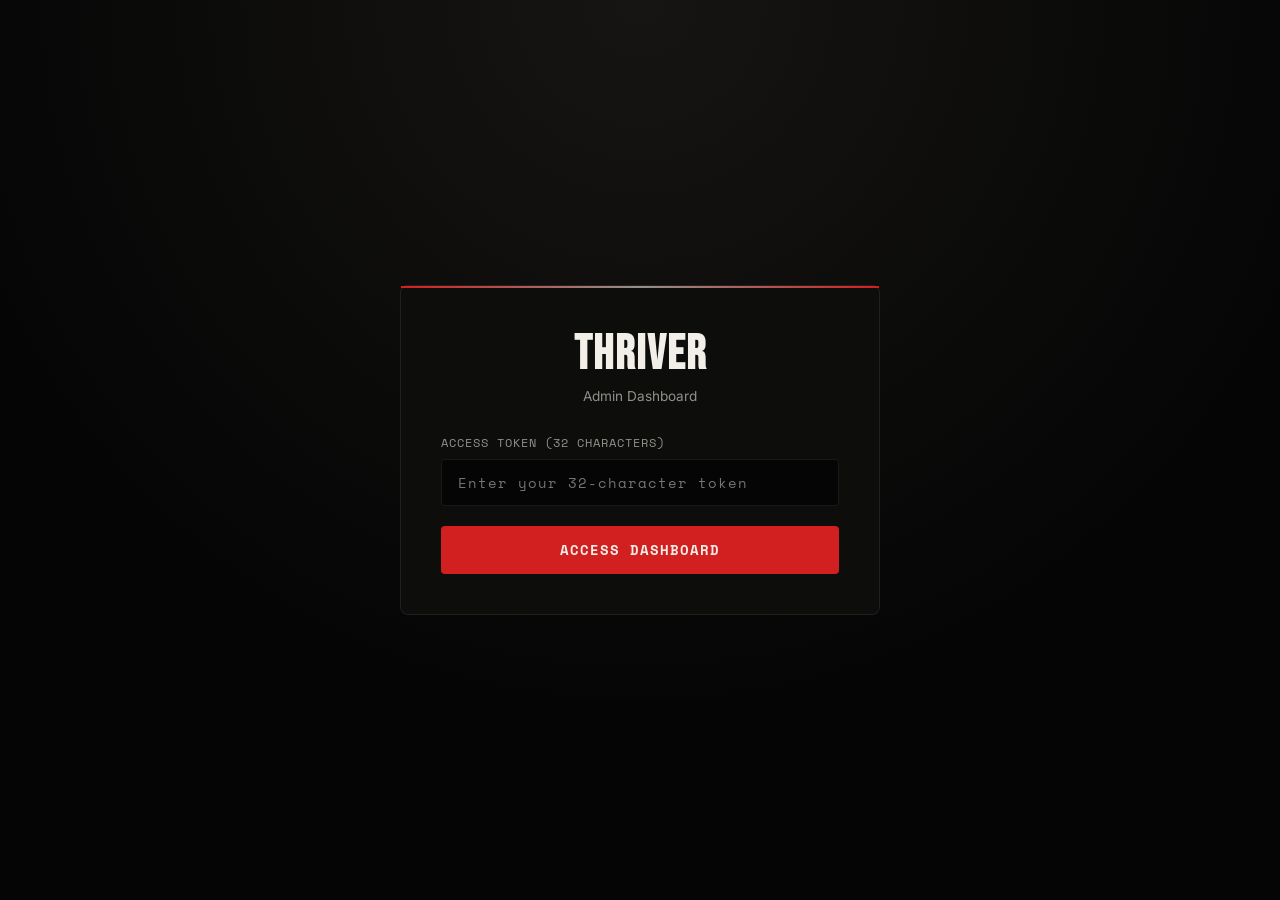
==== admin.html @ 369f697c "Add admin dashboard with token authentication - Created admin.html with 32-character token auth - Pr" ====
<!DOCTYPE html>
<html lang="en">
<head>
    <meta charset="UTF-8">
    <meta name="viewport" content="width=device-width, initial-scale=1.0">
    <title>THRIVER | Admin Dashboard</title>
    <link rel="icon" href="assets/logo.png" type="image/x-icon">
    <link rel="preconnect" href="https://fonts.googleapis.com">
    <link rel="preconnect" href="https://fonts.gstatic.com" crossorigin>
    <link href="https://fonts.googleapis.com/css2?family=Bebas+Neue&family=Space+Mono:wght@400;700&family=Inter:wght@300;400;500;600;800;900&display=swap" rel="stylesheet">
    <link rel="stylesheet" href="https://cdnjs.cloudflare.com/ajax/libs/font-awesome/6.4.0/css/all.min.css">
    <style>
        :root {
            --void: #050505;
            --panel: #0d0d0c;
            --elevated: #151513;
            --ink: #f2efe8;
            --ink-dim: #93908a;
            --ink-faint: #514f4a;
            --blood: #d21f1f;
            --blood-dim: #7a1010;
            --blood-glow: rgba(210, 31, 31, 0.45);
            --line: rgba(255, 255, 255, 0.08);
            --stitch: rgba(255, 255, 255, 0.22);
            --ease: cubic-bezier(0.16, 1, 0.3, 1);
            --success: #22c55e;
            --warning: #f59e0b;
        }

        * { margin: 0; padding: 0; box-sizing: border-box; }
        html { scroll-behavior: smooth; }

        body {
            background-color: var(--void);
            color: var(--ink);
            font-family: 'Inter', sans-serif;
            overflow-x: hidden;
            -webkit-font-smoothing: antialiased;
            background-image: radial-gradient(circle at 50% 0%, #161513 0%, transparent 65%);
        }

        /* Login Screen */
        .login-container {
            min-height: 100vh;
            display: flex;
            align-items: center;
            justify-content: center;
            padding: 20px;
        }

        .login-box {
            background: var(--panel);
            border: 1px solid var(--line);
            border-radius: 8px;
            padding: 40px;
            width: 100%;
            max-width: 480px;
            position: relative;
        }

        .login-box::before {
            content: '';
            position: absolute;
            top: 0;
            left: 0;
            right: 0;
            height: 2px;
            background: linear-gradient(90deg, var(--blood), var(--ink-dim), var(--blood));
        }

        .login-logo {
            text-align: center;
            margin-bottom: 30px;
        }

        .login-logo h1 {
            font-family: 'Bebas Neue', sans-serif;
            font-size: 3rem;
            letter-spacing: 2px;
            color: var(--ink);
        }

        .login-logo p {
            color: var(--ink-dim);
            font-size: 0.85rem;
            margin-top: 5px;
        }

        .form-group {
            margin-bottom: 20px;
        }

        .form-group label {
            display: block;
            color: var(--ink-dim);
            font-size: 0.75rem;
            letter-spacing: 1px;
            text-transform: uppercase;
            margin-bottom: 8px;
            font-family: 'Space Mono', monospace;
        }

        .form-group input {
            width: 100%;
            padding: 12px 16px;
            background: var(--void);
            border: 1px solid var(--line);
            border-radius: 4px;
            color: var(--ink);
            font-family: 'Space Mono', monospace;
            font-size: 0.9rem;
            letter-spacing: 1px;
            transition: border-color 0.3s var(--ease);
        }

        .form-group input:focus {
            outline: none;
            border-color: var(--blood);
            box-shadow: 0 0 0 3px rgba(210, 31, 31, 0.1);
        }

        .login-btn {
            width: 100%;
            padding: 14px;
            background: var(--blood);
            color: var(--ink);
            border: none;
            border-radius: 4px;
            font-family: 'Space Mono', monospace;
            font-size: 0.85rem;
            font-weight: 700;
            letter-spacing: 1px;
            text-transform: uppercase;
            cursor: pointer;
            transition: all 0.3s var(--ease);
        }

        .login-btn:hover {
            background: var(--blood-dim);
            box-shadow: 0 0 20px var(--blood-glow);
        }

        .error-msg {
            color: var(--blood);
            font-size: 0.85rem;
            margin-top: 15px;
            text-align: center;
            display: none;
        }

        /* Dashboard */
        .dashboard {
            display: none;
            min-height: 100vh;
        }

        .sidebar {
            position: fixed;
            left: 0;
            top: 0;
            width: 260px;
            height: 100vh;
            background: var(--panel);
            border-right: 1px solid var(--line);
            padding: 20px;
            z-index: 100;
        }

        .sidebar-logo {
            font-family: 'Bebas Neue', sans-serif;
            font-size: 2rem;
            letter-spacing: 2px;
            color: var(--ink);
            margin-bottom: 40px;
            padding-bottom: 20px;
            border-bottom: 1px solid var(--line);
        }

        .nav-item {
            display: flex;
            align-items: center;
            gap: 12px;
            padding: 12px 16px;
            color: var(--ink-dim);
            text-decoration: none;
            border-radius: 4px;
            margin-bottom: 4px;
            transition: all 0.3s var(--ease);
            font-size: 0.85rem;
            letter-spacing: 0.5px;
        }

        .nav-item:hover, .nav-item.active {
            background: rgba(210, 31, 31, 0.1);
            color: var(--blood);
        }

        .nav-item i {
            width: 20px;
            text-align: center;
        }

        .main-content {
            margin-left: 260px;
            padding: 30px 40px;
        }

        .header {
            display: flex;
            justify-content: space-between;
            align-items: center;
            margin-bottom: 40px;
            padding-bottom: 20px;
            border-bottom: 1px solid var(--line);
        }

        .header h1 {
            font-family: 'Bebas Neue', sans-serif;
            font-size: 2.5rem;
            letter-spacing: 1px;
        }

        .logout-btn {
            padding: 10px 20px;
            background: transparent;
            border: 1px solid var(--line);
            color: var(--ink-dim);
            border-radius: 4px;
            cursor: pointer;
            transition: all 0.3s var(--ease);
            font-family: 'Space Mono', monospace;
            font-size: 0.8rem;
        }

        .logout-btn:hover {
            border-color: var(--blood);
            color: var(--blood);
        }

        /* Stats Grid */
        .stats-grid {
            display: grid;
            grid-template-columns: repeat(auto-fit, minmax(240px, 1fr));
            gap: 20px;
            margin-bottom: 40px;
        }

        .stat-card {
            background: var(--panel);
            border: 1px solid var(--line);
            border-radius: 8px;
            padding: 24px;
            position: relative;
        }

        .stat-card::before {
            content: '';
            position: absolute;
            top: 0;
            left: 0;
            right: 0;
            height: 2px;
            background: linear-gradient(90deg, var(--blood), var(--ink-dim));
        }

        .stat-icon {
            width: 48px;
            height: 48px;
            background: rgba(210, 31, 31, 0.1);
            border-radius: 8px;
            display: flex;
            align-items: center;
            justify-content: center;
            color: var(--blood);
            font-size: 1.2rem;
            margin-bottom: 16px;
        }

        .stat-value {
            font-family: 'Bebas Neue', sans-serif;
            font-size: 2.5rem;
            letter-spacing: 1px;
            margin-bottom: 4px;
        }

        .stat-label {
            color: var(--ink-dim);
            font-size: 0.8rem;
            text-transform: uppercase;
            letter-spacing: 1px;
        }

        /* Products Table */
        .table-container {
            background: var(--panel);
            border: 1px solid var(--line);
            border-radius: 8px;
            overflow: hidden;
            margin-bottom: 40px;
        }

        .table-header {
            padding: 20px 24px;
            border-bottom: 1px solid var(--line);
            display: flex;
            justify-content: space-between;
            align-items: center;
        }

        .table-header h2 {
            font-family: 'Bebas Neue', sans-serif;
            font-size: 1.5rem;
            letter-spacing: 1px;
        }

        .add-btn {
            padding: 10px 20px;
            background: var(--blood);
            color: var(--ink);
            border: none;
            border-radius: 4px;
            cursor: pointer;
            font-family: 'Space Mono', monospace;
            font-size: 0.8rem;
            transition: all 0.3s var(--ease);
        }

        .add-btn:hover {
            background: var(--blood-dim);
        }

        table {
            width: 100%;
            border-collapse: collapse;
        }

        th, td {
            padding: 16px 24px;
            text-align: left;
            border-bottom: 1px solid var(--line);
        }

        th {
            background: var(--elevated);
            color: var(--ink-dim);
            font-size: 0.75rem;
            text-transform: uppercase;
            letter-spacing: 1px;
            font-family: 'Space Mono', monospace;
        }

        td {
            color: var(--ink);
            font-size: 0.9rem;
        }

        .product-info {
            display: flex;
            align-items: center;
            gap: 12px;
        }

        .product-thumb {
            width: 48px;
            height: 48px;
            background: var(--elevated);
            border-radius: 4px;
            object-fit: cover;
        }

        .stock-badge {
            padding: 4px 12px;
            border-radius: 12px;
            font-size: 0.75rem;
            font-weight: 600;
        }

        .stock-badge.in-stock {
            background: rgba(34, 197, 94, 0.1);
            color: var(--success);
        }

        .stock-badge.low-stock {
            background: rgba(245, 158, 11, 0.1);
            color: var(--warning);
        }

        .stock-badge.out-stock {
            background: rgba(210, 31, 31, 0.1);
            color: var(--blood);
        }

        .action-btn {
            padding: 6px 12px;
            background: transparent;
            border: 1px solid var(--line);
            color: var(--ink-dim);
            border-radius: 4px;
            cursor: pointer;
            margin-right: 8px;
            transition: all 0.3s var(--ease);
        }

        .action-btn:hover {
            border-color: var(--blood);
            color: var(--blood);
        }

        .action-btn.delete:hover {
            border-color: var(--blood);
            color: var(--blood);
        }

        /* Modal */
        .modal {
            display: none;
            position: fixed;
            top: 0;
            left: 0;
            right: 0;
            bottom: 0;
            background: rgba(0, 0, 0, 0.8);
            z-index: 1000;
            align-items: center;
            justify-content: center;
        }

        .modal.active {
            display: flex;
        }

        .modal-content {
            background: var(--panel);
            border: 1px solid var(--line);
            border-radius: 8px;
            padding: 30px;
            width: 100%;
            max-width: 600px;
            max-height: 90vh;
            overflow-y: auto;
        }

        .modal-header {
            display: flex;
            justify-content: space-between;
            align-items: center;
            margin-bottom: 24px;
            padding-bottom: 16px;
            border-bottom: 1px solid var(--line);
        }

        .modal-header h2 {
            font-family: 'Bebas Neue', sans-serif;
            font-size: 1.8rem;
            letter-spacing: 1px;
        }

        .close-modal {
            background: none;
            border: none;
            color: var(--ink-dim);
            font-size: 1.5rem;
            cursor: pointer;
            transition: color 0.3s var(--ease);
        }

        .close-modal:hover {
            color: var(--blood);
        }

        .form-row {
            display: grid;
            grid-template-columns: 1fr 1fr;
            gap: 16px;
        }

        .form-row .form-group {
            margin-bottom: 16px;
        }

        .modal-footer {
            display: flex;
            justify-content: flex-end;
            gap: 12px;
            margin-top: 24px;
            padding-top: 16px;
            border-top: 1px solid var(--line);
        }

        .cancel-btn {
            padding: 10px 20px;
            background: transparent;
            border: 1px solid var(--line);
            color: var(--ink-dim);
            border-radius: 4px;
            cursor: pointer;
            font-family: 'Space Mono', monospace;
            font-size: 0.8rem;
        }

        .save-btn {
            padding: 10px 20px;
            background: var(--blood);
            color: var(--ink);
            border: none;
            border-radius: 4px;
            cursor: pointer;
            font-family: 'Space Mono', monospace;
            font-size: 0.8rem;
        }

        /* Sections */
        .section {
            display: none;
        }

        .section.active {
            display: block;
        }

        @media (max-width: 768px) {
            .sidebar {
                transform: translateX(-100%);
                transition: transform 0.3s var(--ease);
            }

            .sidebar.open {
                transform: translateX(0);
            }

            .main-content {
                margin-left: 0;
            }

            .form-row {
                grid-template-columns: 1fr;
            }
        }
    </style>
</head>
<body>
    <!-- Login Screen -->
    <div class="login-container" id="loginScreen">
        <div class="login-box">
            <div class="login-logo">
                <h1>THRIVER</h1>
                <p>Admin Dashboard</p>
            </div>
            <form id="loginForm">
                <div class="form-group">
                    <label>Access Token (32 characters)</label>
                    <input type="password" id="tokenInput" placeholder="Enter your 32-character token" maxlength="32">
                </div>
                <button type="submit" class="login-btn">Access Dashboard</button>
                <p class="error-msg" id="errorMsg">Invalid token. Access denied.</p>
            </form>
        </div>
    </div>

    <!-- Dashboard -->
    <div class="dashboard" id="dashboard">
        <aside class="sidebar">
            <div class="sidebar-logo">THRIVER</div>
            <nav>
                <a href="#" class="nav-item active" data-section="overview">
                    <i class="fas fa-chart-line"></i> Overview
                </a>
                <a href="#" class="nav-item" data-section="products">
                    <i class="fas fa-tshirt"></i> Products
                </a>
                <a href="#" class="nav-item" data-section="orders">
                    <i class="fas fa-shopping-bag"></i> Orders
                </a>
                <a href="#" class="nav-item" data-section="settings">
                    <i class="fas fa-cog"></i> Settings
                </a>
            </nav>
        </aside>

        <main class="main-content">
            <header class="header">
                <h1 id="pageTitle">Overview</h1>
                <button class="logout-btn" id="logoutBtn">
                    <i class="fas fa-sign-out-alt"></i> Logout
                </button>
            </header>

            <!-- Overview Section -->
            <section class="section active" id="overview">
                <div class="stats-grid">
                    <div class="stat-card">
                        <div class="stat-icon">
                            <i class="fas fa-euro-sign"></i>
                        </div>
                        <div class="stat-value">€12,450</div>
                        <div class="stat-label">Total Revenue</div>
                    </div>
                    <div class="stat-card">
                        <div class="stat-icon">
                            <i class="fas fa-shopping-cart"></i>
                        </div>
                        <div class="stat-value">48</div>
                        <div class="stat-label">Total Orders</div>
                    </div>
                    <div class="stat-card">
                        <div class="stat-icon">
                            <i class="fas fa-box"></i>
                        </div>
                        <div class="stat-value">156</div>
                        <div class="stat-label">Products in Stock</div>
                    </div>
                    <div class="stat-card">
                        <div class="stat-icon">
                            <i class="fas fa-users"></i>
                        </div>
                        <div class="stat-value">1,234</div>
                        <div class="stat-label">Total Visitors</div>
                    </div>
                </div>
            </section>

            <!-- Products Section -->
            <section class="section" id="products">
                <div class="table-container">
                    <div class="table-header">
                        <h2>Products</h2>
                        <button class="add-btn" id="addProductBtn">
                            <i class="fas fa-plus"></i> Add Product
                        </button>
                    </div>
                    <table>
                        <thead>
                            <tr>
                                <th>Product</th>
                                <th>Price (EUR)</th>
                                <th>Stock</th>
                                <th>Status</th>
                                <th>Actions</th>
                            </tr>
                        </thead>
                        <tbody id="productsTableBody">
                            <!-- Products will be loaded here -->
                        </tbody>
                    </table>
                </div>
            </section>

            <!-- Orders Section -->
            <section class="section" id="orders">
                <div class="table-container">
                    <div class="table-header">
                        <h2>Recent Orders</h2>
                    </div>
                    <table>
                        <thead>
                            <tr>
                                <th>Order ID</th>
                                <th>Customer</th>
                                <th>Total</th>
                                <th>Status</th>
                                <th>Date</th>
                                <th>Actions</th>
                            </tr>
                        </thead>
                        <tbody id="ordersTableBody">
                            <tr>
                                <td>#TH-001</td>
                                <td>John Doe</td>
                                <td>€54.99</td>
                                <td><span class="stock-badge in-stock">Processing</span></td>
                                <td>2024-01-15</td>
                                <td>
                                    <button class="action-btn"><i class="fas fa-eye"></i></button>
                                </td>
                            </tr>
                            <tr>
                                <td>#TH-002</td>
                                <td>Jane Smith</td>
                                <td>€49.99</td>
                                <td><span class="stock-badge in-stock">Shipped</span></td>
                                <td>2024-01-14</td>
                                <td>
                                    <button class="action-btn"><i class="fas fa-eye"></i></button>
                                </td>
                            </tr>
                        </tbody>
                    </table>
                </div>
            </section>

            <!-- Settings Section -->
            <section class="section" id="settings">
                <div class="table-container">
                    <div class="table-header">
                        <h2>Settings</h2>
                    </div>
                    <div style="padding: 24px;">
                        <div class="form-group">
                            <label>Store Name</label>
                            <input type="text" value="THRIVER">
                        </div>
                        <div class="form-group">
                            <label>Admin Token (32 characters)</label>
                            <input type="password" id="adminTokenDisplay" value="•••••••••••••••••••••••••••••••" readonly>
                        </div>
                        <div class="form-group">
                            <label>Default Currency</label>
                            <input type="text" value="EUR">
                        </div>
                        <button class="save-btn">Save Settings</button>
                    </div>
                </div>
            </section>
        </main>
    </div>

    <!-- Product Modal -->
    <div class="modal" id="productModal">
        <div class="modal-content">
            <div class="modal-header">
                <h2 id="modalTitle">Add Product</h2>
                <button class="close-modal" id="closeModal">&times;</button>
            </div>
            <form id="productForm">
                <div class="form-group">
                    <label>Product Name</label>
                    <input type="text" id="productName" required>
                </div>
                <div class="form-row">
                    <div class="form-group">
                        <label>Price (EUR)</label>
                        <input type="number" step="0.01" id="productPrice" required>
                    </div>
                    <div class="form-group">
                        <label>Stock Count</label>
                        <input type="number" id="productStock" required>
                    </div>
                </div>
                <div class="form-group">
                    <label>Image URL</label>
                    <input type="url" id="productImage" placeholder="https://...">
                </div>
                <div class="form-group">
                    <label>Description</label>
                    <input type="text" id="productDescription">
                </div>
                <div class="modal-footer">
                    <button type="button" class="cancel-btn" id="cancelBtn">Cancel</button>
                    <button type="submit" class="save-btn">Save Product</button>
                </div>
            </form>
        </div>
    </div>

    <script>
        // Configuration
        const ADMIN_TOKEN = 'THRIVER2026ADMINACCESSKEY32'; // 32-character token
        const TOKEN_KEY = 'thriver_admin_token';

        // Sample products data
        let products = [
            {
                id: 1,
                name: 'Signature Hoodie - Black',
                price: 49.99,
                stock: 50,
                image: 'assets/hoodie-black.jpg',
                status: 'in-stock'
            },
            {
                id: 2,
                name: 'Signature Hoodie - White',
                price: 49.99,
                stock: 35,
                image: 'assets/hoodie-white.jpg',
                status: 'in-stock'
            },
            {
                id: 3,
                name: 'Signature Hoodie - Red',
                price: 49.99,
                stock: 8,
                image: 'assets/hoodie-red.jpg',
                status: 'low-stock'
            }
        ];

        // DOM Elements
        const loginScreen = document.getElementById('loginScreen');
        const dashboard = document.getElementById('dashboard');
        const loginForm = document.getElementById('loginForm');
        const tokenInput = document.getElementById('tokenInput');
        const errorMsg = document.getElementById('errorMsg');
        const logoutBtn = document.getElementById('logoutBtn');
        const navItems = document.querySelectorAll('.nav-item');
        const sections = document.querySelectorAll('.section');
        const pageTitle = document.getElementById('pageTitle');
        const addProductBtn = document.getElementById('addProductBtn');
        const productModal = document.getElementById('productModal');
        const closeModal = document.getElementById('closeModal');
        const cancelBtn = document.getElementById('cancelBtn');
        const productForm = document.getElementById('productForm');
        const productsTableBody = document.getElementById('productsTableBody');
        const modalTitle = document.getElementById('modalTitle');

        // Check if already logged in
        function checkAuth() {
            const savedToken = localStorage.getItem(TOKEN_KEY);
            if (savedToken === ADMIN_TOKEN) {
                showDashboard();
            }
        }

        // Show dashboard
        function showDashboard() {
            loginScreen.style.display = 'none';
            dashboard.style.display = 'block';
            loadProducts();
        }

        // Show login screen
        function showLogin() {
            loginScreen.style.display = 'flex';
            dashboard.style.display = 'none';
        }

        // Login handler
        loginForm.addEventListener('submit', (e) => {
            e.preventDefault();
            const token = tokenInput.value.trim();
            
            if (token === ADMIN_TOKEN) {
                localStorage.setItem(TOKEN_KEY, token);
                showDashboard();
                errorMsg.style.display = 'none';
                tokenInput.value = '';
            } else {
                errorMsg.style.display = 'block';
                tokenInput.value = '';
            }
        });

        // Logout handler
        logoutBtn.addEventListener('click', () => {
            localStorage.removeItem(TOKEN_KEY);
            showLogin();
        });

        // Navigation
        navItems.forEach(item => {
            item.addEventListener('click', (e) => {
                e.preventDefault();
                const section = item.dataset.section;
                
                // Update active nav
                navItems.forEach(nav => nav.classList.remove('active'));
                item.classList.add('active');
                
                // Show section
                sections.forEach(sec => sec.classList.remove('active'));
                document.getElementById(section).classList.add('active');
                
                // Update title
                pageTitle.textContent = item.textContent.trim();
            });
        });

        // Load products table
        function loadProducts() {
            productsTableBody.innerHTML = products.map(product => {
                const stockClass = product.stock > 20 ? 'in-stock' : product.stock > 0 ? 'low-stock' : 'out-stock';
                const stockText = product.stock > 20 ? 'In Stock' : product.stock > 0 ? 'Low Stock' : 'Out of Stock';
                
                return `
                    <tr>
                        <td>
                            <div class="product-info">
                                <img src="${product.image}" alt="${product.name}" class="product-thumb">
                                <span>${product.name}</span>
                            </div>
                        </td>
                        <td>€${product.price.toFixed(2)}</td>
                        <td>${product.stock}</td>
                        <td><span class="stock-badge ${stockClass}">${stockText}</span></td>
                        <td>
                            <button class="action-btn" onclick="editProduct(${product.id})">
                                <i class="fas fa-edit"></i>
                            </button>
                            <button class="action-btn delete" onclick="deleteProduct(${product.id})">
                                <i class="fas fa-trash"></i>
                            </button>
                        </td>
                    </tr>
                `;
            }).join('');
        }

        // Add product modal
        addProductBtn.addEventListener('click', () => {
            modalTitle.textContent = 'Add Product';
            productForm.reset();
            productModal.classList.add('active');
        });

        // Close modal
        closeModal.addEventListener('click', () => {
            productModal.classList.remove('active');
        });

        cancelBtn.addEventListener('click', () => {
            productModal.classList.remove('active');
        });

        // Save product
        productForm.addEventListener('submit', (e) => {
            e.preventDefault();
            
            const newProduct = {
                id: Date.now(),
                name: document.getElementById('productName').value,
                price: parseFloat(document.getElementById('productPrice').value),
                stock: parseInt(document.getElementById('productStock').value),
                image: document.getElementById('productImage').value || 'assets/placeholder.jpg',
                status: parseInt(document.getElementById('productStock').value) > 20 ? 'in-stock' : 
                        parseInt(document.getElementById('productStock').value) > 0 ? 'low-stock' : 'out-stock'
            };
            
            products.push(newProduct);
            loadProducts();
            productModal.classList.remove('active');
            productForm.reset();
        });

        // Edit product (placeholder)
        window.editProduct = function(id) {
            const product = products.find(p => p.id === id);
            if (product) {
                modalTitle.textContent = 'Edit Product';
                document.getElementById('productName').value = product.name;
                document.getElementById('productPrice').value = product.price;
                document.getElementById('productStock').value = product.stock;
                document.getElementById('productImage').value = product.image;
                productModal.classList.add('active');
            }
        };

        // Delete product
        window.deleteProduct = function(id) {
            if (confirm('Are you sure you want to delete this product?')) {
                products = products.filter(p => p.id !== id);
                loadProducts();
            }
        };

        // Initialize
        checkAuth();
    </script>
</body>
</html>
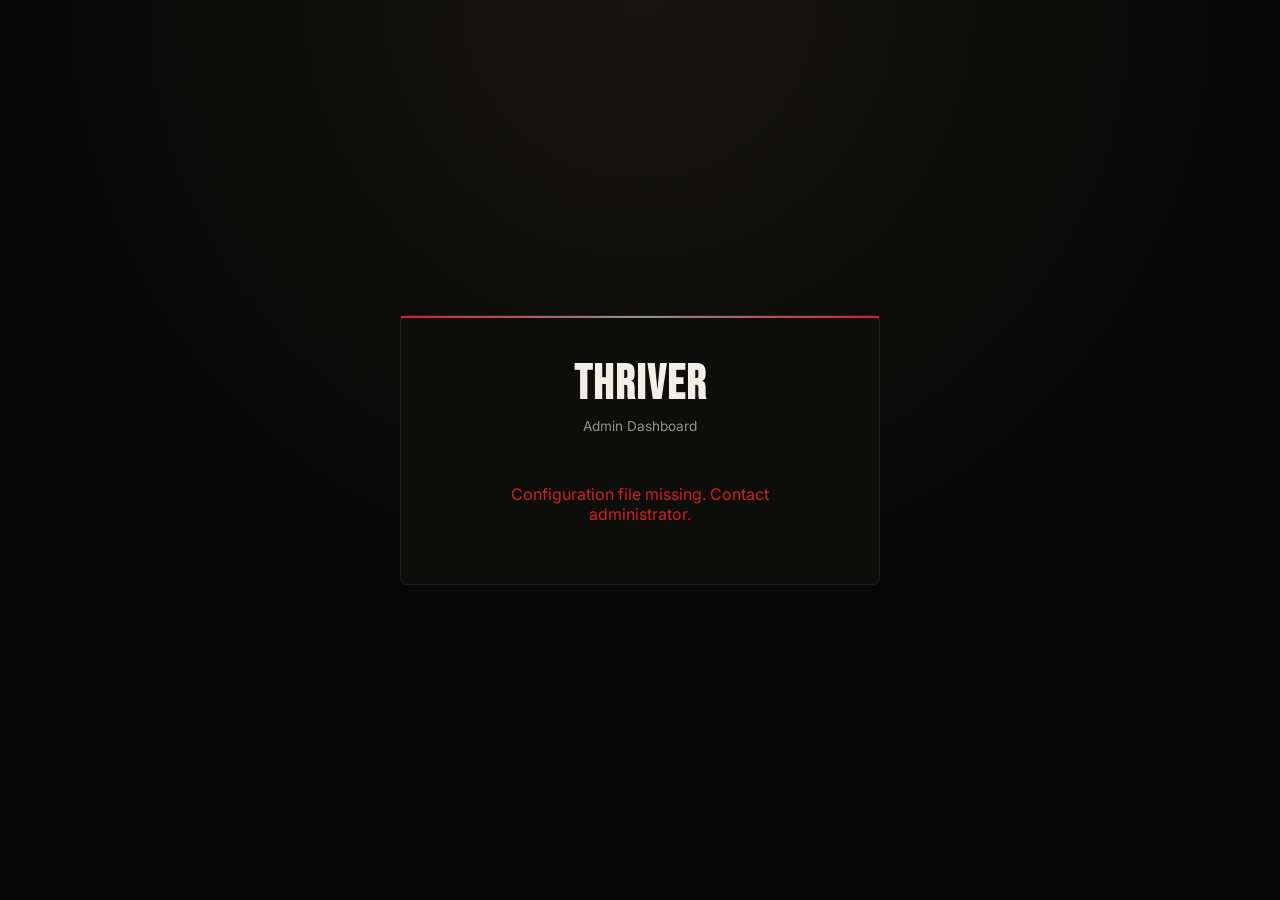
==== commit aabd2110: "Security: Remove fallback config to prevent token exposure - Removed fallback tokens from HTML - Add" ====
--- a/admin.html
+++ b/admin.html
@@ -752,10 +752,16 @@
         </div>
     </div>
 
+    <script src="admin-config.js"></script>
     <script>
-        // Configuration
-        const ADMIN_TOKEN = 'THRIVER2026ADMINACCESSKEY32'; // 32-character token
+        // Configuration MUST be loaded from admin-config.js
+        if (!window.ADMIN_CONFIG || !window.ADMIN_CONFIG.tokens) {
+            alert('Error: admin-config.js not found or invalid. Please ensure the config file is present.');
+            document.getElementById('loginForm').innerHTML = '<p style="color: var(--blood); text-align: center; padding: 20px;">Configuration file missing. Contact administrator.</p>';
+        }
+        
         const TOKEN_KEY = 'thriver_admin_token';
+        const ADMIN_CONFIG = window.ADMIN_CONFIG;
 
         // Sample products data
         let products = [
@@ -806,7 +812,7 @@
         // Check if already logged in
         function checkAuth() {
             const savedToken = localStorage.getItem(TOKEN_KEY);
-            if (savedToken === ADMIN_TOKEN) {
+            if (ADMIN_CONFIG && ADMIN_CONFIG.tokens && ADMIN_CONFIG.tokens.includes(savedToken)) {
                 showDashboard();
             }
         }
@@ -829,7 +835,7 @@
             e.preventDefault();
             const token = tokenInput.value.trim();
             
-            if (token === ADMIN_TOKEN) {
+            if (ADMIN_CONFIG && ADMIN_CONFIG.tokens && ADMIN_CONFIG.tokens.includes(token)) {
                 localStorage.setItem(TOKEN_KEY, token);
                 showDashboard();
                 errorMsg.style.display = 'none';
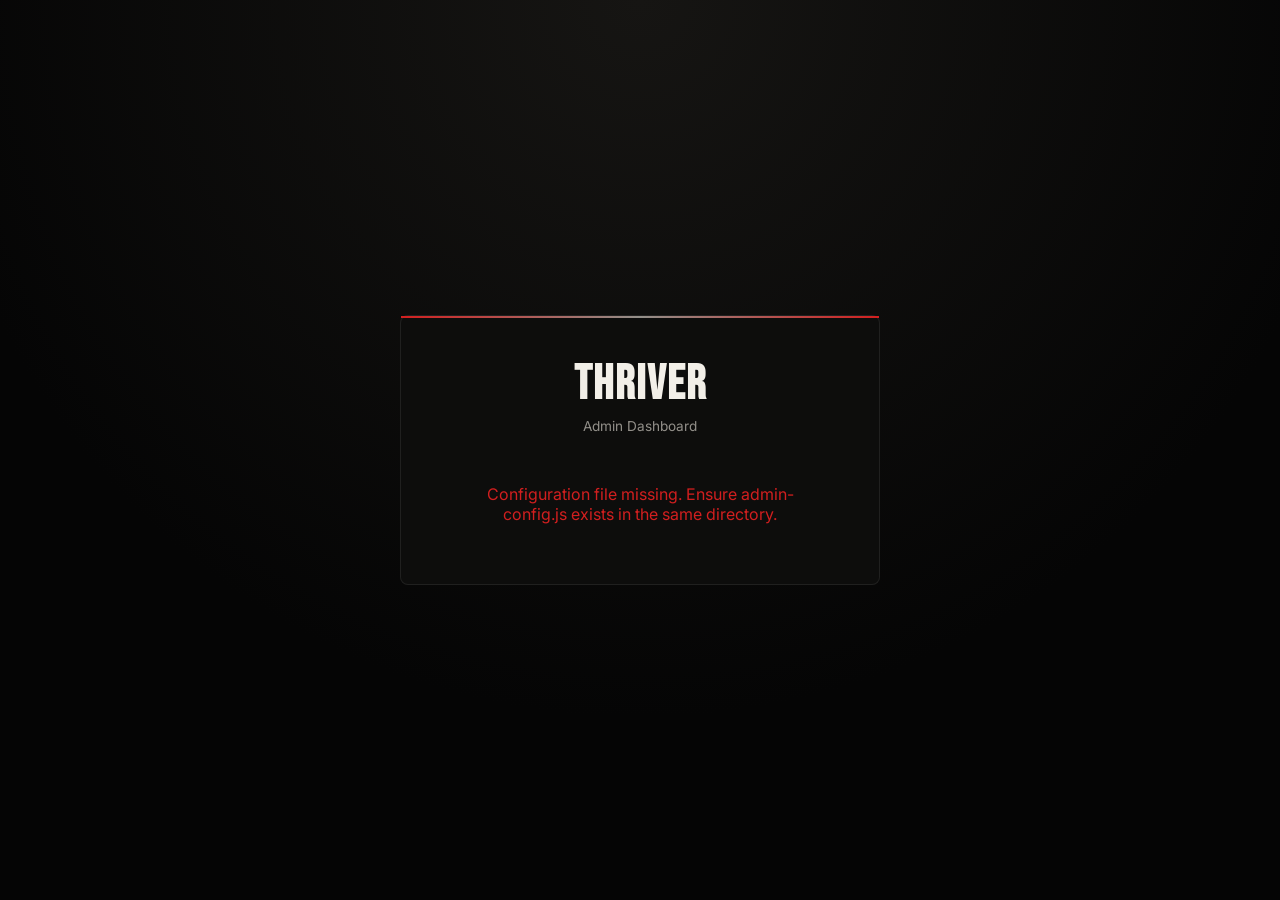
==== commit b4569ad9: "Revert: Restore external config loading for security - Removed embedded tokens from HTML - Restored " ====
--- a/admin.html
+++ b/admin.html
@@ -754,212 +754,214 @@
 
     <script src="admin-config.js"></script>
     <script>
-        // Configuration MUST be loaded from admin-config.js
-        if (!window.ADMIN_CONFIG || !window.ADMIN_CONFIG.tokens) {
-            alert('Error: admin-config.js not found or invalid. Please ensure the config file is present.');
-            document.getElementById('loginForm').innerHTML = '<p style="color: var(--blood); text-align: center; padding: 20px;">Configuration file missing. Contact administrator.</p>';
-        }
-        
-        const TOKEN_KEY = 'thriver_admin_token';
-        const ADMIN_CONFIG = window.ADMIN_CONFIG;
-
-        // Sample products data
-        let products = [
-            {
-                id: 1,
-                name: 'Signature Hoodie - Black',
-                price: 49.99,
-                stock: 50,
-                image: 'assets/hoodie-black.jpg',
-                status: 'in-stock'
-            },
-            {
-                id: 2,
-                name: 'Signature Hoodie - White',
-                price: 49.99,
-                stock: 35,
-                image: 'assets/hoodie-white.jpg',
-                status: 'in-stock'
-            },
-            {
-                id: 3,
-                name: 'Signature Hoodie - Red',
-                price: 49.99,
-                stock: 8,
-                image: 'assets/hoodie-red.jpg',
-                status: 'low-stock'
+        document.addEventListener('DOMContentLoaded', function() {
+            const TOKEN_KEY = 'thriver_admin_token';
+            const ADMIN_CONFIG = window.ADMIN_CONFIG;
+
+            if (!ADMIN_CONFIG || !ADMIN_CONFIG.tokens) {
+                alert('Error: admin-config.js not found. For local testing, ensure admin-config.js is in the same directory as admin.html.');
+                document.getElementById('loginForm').innerHTML = '<p style="color: var(--blood); text-align: center; padding: 20px;">Configuration file missing. Ensure admin-config.js exists in the same directory.</p>';
+                return;
             }
-        ];
-
-        // DOM Elements
-        const loginScreen = document.getElementById('loginScreen');
-        const dashboard = document.getElementById('dashboard');
-        const loginForm = document.getElementById('loginForm');
-        const tokenInput = document.getElementById('tokenInput');
-        const errorMsg = document.getElementById('errorMsg');
-        const logoutBtn = document.getElementById('logoutBtn');
-        const navItems = document.querySelectorAll('.nav-item');
-        const sections = document.querySelectorAll('.section');
-        const pageTitle = document.getElementById('pageTitle');
-        const addProductBtn = document.getElementById('addProductBtn');
-        const productModal = document.getElementById('productModal');
-        const closeModal = document.getElementById('closeModal');
-        const cancelBtn = document.getElementById('cancelBtn');
-        const productForm = document.getElementById('productForm');
-        const productsTableBody = document.getElementById('productsTableBody');
-        const modalTitle = document.getElementById('modalTitle');
-
-        // Check if already logged in
-        function checkAuth() {
-            const savedToken = localStorage.getItem(TOKEN_KEY);
-            if (ADMIN_CONFIG && ADMIN_CONFIG.tokens && ADMIN_CONFIG.tokens.includes(savedToken)) {
-                showDashboard();
+
+            // Sample products data
+            let products = [
+                {
+                    id: 1,
+                    name: 'Signature Hoodie - Black',
+                    price: 49.99,
+                    stock: 50,
+                    image: 'assets/hoodie-black.jpg',
+                    status: 'in-stock'
+                },
+                {
+                    id: 2,
+                    name: 'Signature Hoodie - White',
+                    price: 49.99,
+                    stock: 35,
+                    image: 'assets/hoodie-white.jpg',
+                    status: 'in-stock'
+                },
+                {
+                    id: 3,
+                    name: 'Signature Hoodie - Red',
+                    price: 49.99,
+                    stock: 8,
+                    image: 'assets/hoodie-red.jpg',
+                    status: 'low-stock'
+                }
+            ];
+
+            // DOM Elements
+            const loginScreen = document.getElementById('loginScreen');
+            const dashboard = document.getElementById('dashboard');
+            const loginForm = document.getElementById('loginForm');
+            const tokenInput = document.getElementById('tokenInput');
+            const errorMsg = document.getElementById('errorMsg');
+            const logoutBtn = document.getElementById('logoutBtn');
+            const navItems = document.querySelectorAll('.nav-item');
+            const sections = document.querySelectorAll('.section');
+            const pageTitle = document.getElementById('pageTitle');
+            const addProductBtn = document.getElementById('addProductBtn');
+            const productModal = document.getElementById('productModal');
+            const closeModal = document.getElementById('closeModal');
+            const cancelBtn = document.getElementById('cancelBtn');
+            const productForm = document.getElementById('productForm');
+            const productsTableBody = document.getElementById('productsTableBody');
+            const modalTitle = document.getElementById('modalTitle');
+
+            // Check if already logged in
+            function checkAuth() {
+                const savedToken = localStorage.getItem(TOKEN_KEY);
+                if (ADMIN_CONFIG.tokens.includes(savedToken)) {
+                    showDashboard();
+                }
             }
-        }
-
-        // Show dashboard
-        function showDashboard() {
-            loginScreen.style.display = 'none';
-            dashboard.style.display = 'block';
-            loadProducts();
-        }
-
-        // Show login screen
-        function showLogin() {
-            loginScreen.style.display = 'flex';
-            dashboard.style.display = 'none';
-        }
-
-        // Login handler
-        loginForm.addEventListener('submit', (e) => {
-            e.preventDefault();
-            const token = tokenInput.value.trim();
-            
-            if (ADMIN_CONFIG && ADMIN_CONFIG.tokens && ADMIN_CONFIG.tokens.includes(token)) {
-                localStorage.setItem(TOKEN_KEY, token);
-                showDashboard();
-                errorMsg.style.display = 'none';
-                tokenInput.value = '';
-            } else {
-                errorMsg.style.display = 'block';
-                tokenInput.value = '';
-            }
-        });
-
-        // Logout handler
-        logoutBtn.addEventListener('click', () => {
-            localStorage.removeItem(TOKEN_KEY);
-            showLogin();
-        });
-
-        // Navigation
-        navItems.forEach(item => {
-            item.addEventListener('click', (e) => {
-                e.preventDefault();
-                const section = item.dataset.section;
-                
-                // Update active nav
-                navItems.forEach(nav => nav.classList.remove('active'));
-                item.classList.add('active');
-                
-                // Show section
-                sections.forEach(sec => sec.classList.remove('active'));
-                document.getElementById(section).classList.add('active');
-                
-                // Update title
-                pageTitle.textContent = item.textContent.trim();
-            });
-        });
-
-        // Load products table
-        function loadProducts() {
-            productsTableBody.innerHTML = products.map(product => {
-                const stockClass = product.stock > 20 ? 'in-stock' : product.stock > 0 ? 'low-stock' : 'out-stock';
-                const stockText = product.stock > 20 ? 'In Stock' : product.stock > 0 ? 'Low Stock' : 'Out of Stock';
-                
-                return `
-                    <tr>
-                        <td>
-                            <div class="product-info">
-                                <img src="${product.image}" alt="${product.name}" class="product-thumb">
-                                <span>${product.name}</span>
-                            </div>
-                        </td>
-                        <td>€${product.price.toFixed(2)}</td>
-                        <td>${product.stock}</td>
-                        <td><span class="stock-badge ${stockClass}">${stockText}</span></td>
-                        <td>
-                            <button class="action-btn" onclick="editProduct(${product.id})">
-                                <i class="fas fa-edit"></i>
-                            </button>
-                            <button class="action-btn delete" onclick="deleteProduct(${product.id})">
-                                <i class="fas fa-trash"></i>
-                            </button>
-                        </td>
-                    </tr>
-                `;
-            }).join('');
-        }
-
-        // Add product modal
-        addProductBtn.addEventListener('click', () => {
-            modalTitle.textContent = 'Add Product';
-            productForm.reset();
-            productModal.classList.add('active');
-        });
-
-        // Close modal
-        closeModal.addEventListener('click', () => {
-            productModal.classList.remove('active');
-        });
-
-        cancelBtn.addEventListener('click', () => {
-            productModal.classList.remove('active');
-        });
-
-        // Save product
-        productForm.addEventListener('submit', (e) => {
-            e.preventDefault();
-            
-            const newProduct = {
-                id: Date.now(),
-                name: document.getElementById('productName').value,
-                price: parseFloat(document.getElementById('productPrice').value),
-                stock: parseInt(document.getElementById('productStock').value),
-                image: document.getElementById('productImage').value || 'assets/placeholder.jpg',
-                status: parseInt(document.getElementById('productStock').value) > 20 ? 'in-stock' : 
-                        parseInt(document.getElementById('productStock').value) > 0 ? 'low-stock' : 'out-stock'
-            };
-            
-            products.push(newProduct);
-            loadProducts();
-            productModal.classList.remove('active');
-            productForm.reset();
-        });
-
-        // Edit product (placeholder)
-        window.editProduct = function(id) {
-            const product = products.find(p => p.id === id);
-            if (product) {
-                modalTitle.textContent = 'Edit Product';
-                document.getElementById('productName').value = product.name;
-                document.getElementById('productPrice').value = product.price;
-                document.getElementById('productStock').value = product.stock;
-                document.getElementById('productImage').value = product.image;
-                productModal.classList.add('active');
-            }
-        };
-
-        // Delete product
-        window.deleteProduct = function(id) {
-            if (confirm('Are you sure you want to delete this product?')) {
-                products = products.filter(p => p.id !== id);
+
+            // Show dashboard
+            function showDashboard() {
+                loginScreen.style.display = 'none';
+                dashboard.style.display = 'block';
                 loadProducts();
             }
-        };
-
-        // Initialize
-        checkAuth();
+
+            // Show login screen
+            function showLogin() {
+                loginScreen.style.display = 'flex';
+                dashboard.style.display = 'none';
+            }
+
+            // Login handler
+            loginForm.addEventListener('submit', (e) => {
+                e.preventDefault();
+                const token = tokenInput.value.trim();
+                
+                if (ADMIN_CONFIG.tokens.includes(token)) {
+                    localStorage.setItem(TOKEN_KEY, token);
+                    showDashboard();
+                    errorMsg.style.display = 'none';
+                    tokenInput.value = '';
+                } else {
+                    errorMsg.style.display = 'block';
+                    tokenInput.value = '';
+                }
+            });
+
+            // Logout handler
+            logoutBtn.addEventListener('click', () => {
+                localStorage.removeItem(TOKEN_KEY);
+                showLogin();
+            });
+
+            // Navigation
+            navItems.forEach(item => {
+                item.addEventListener('click', (e) => {
+                    e.preventDefault();
+                    const section = item.dataset.section;
+                    
+                    // Update active nav
+                    navItems.forEach(nav => nav.classList.remove('active'));
+                    item.classList.add('active');
+                    
+                    // Show section
+                    sections.forEach(sec => sec.classList.remove('active'));
+                    document.getElementById(section).classList.add('active');
+                    
+                    // Update title
+                    pageTitle.textContent = item.textContent.trim();
+                });
+            });
+
+            // Load products table
+            function loadProducts() {
+                productsTableBody.innerHTML = products.map(product => {
+                    const stockClass = product.stock > 20 ? 'in-stock' : product.stock > 0 ? 'low-stock' : 'out-stock';
+                    const stockText = product.stock > 20 ? 'In Stock' : product.stock > 0 ? 'Low Stock' : 'Out of Stock';
+                    
+                    return `
+                        <tr>
+                            <td>
+                                <div class="product-info">
+                                    <img src="${product.image}" alt="${product.name}" class="product-thumb">
+                                    <span>${product.name}</span>
+                                </div>
+                            </td>
+                            <td>€${product.price.toFixed(2)}</td>
+                            <td>${product.stock}</td>
+                            <td><span class="stock-badge ${stockClass}">${stockText}</span></td>
+                            <td>
+                                <button class="action-btn" onclick="editProduct(${product.id})">
+                                    <i class="fas fa-edit"></i>
+                                </button>
+                                <button class="action-btn delete" onclick="deleteProduct(${product.id})">
+                                    <i class="fas fa-trash"></i>
+                                </button>
+                            </td>
+                        </tr>
+                    `;
+                }).join('');
+            }
+
+            // Add product modal
+            addProductBtn.addEventListener('click', () => {
+                modalTitle.textContent = 'Add Product';
+                productForm.reset();
+                productModal.classList.add('active');
+            });
+
+            // Close modal
+            closeModal.addEventListener('click', () => {
+                productModal.classList.remove('active');
+            });
+
+            cancelBtn.addEventListener('click', () => {
+                productModal.classList.remove('active');
+            });
+
+            // Save product
+            productForm.addEventListener('submit', (e) => {
+                e.preventDefault();
+                
+                const newProduct = {
+                    id: Date.now(),
+                    name: document.getElementById('productName').value,
+                    price: parseFloat(document.getElementById('productPrice').value),
+                    stock: parseInt(document.getElementById('productStock').value),
+                    image: document.getElementById('productImage').value || 'assets/placeholder.jpg',
+                    status: parseInt(document.getElementById('productStock').value) > 20 ? 'in-stock' : 
+                            parseInt(document.getElementById('productStock').value) > 0 ? 'low-stock' : 'out-stock'
+                };
+                
+                products.push(newProduct);
+                loadProducts();
+                productModal.classList.remove('active');
+                productForm.reset();
+            });
+
+            // Edit product (placeholder)
+            window.editProduct = function(id) {
+                const product = products.find(p => p.id === id);
+                if (product) {
+                    modalTitle.textContent = 'Edit Product';
+                    document.getElementById('productName').value = product.name;
+                    document.getElementById('productPrice').value = product.price;
+                    document.getElementById('productStock').value = product.stock;
+                    document.getElementById('productImage').value = product.image;
+                    productModal.classList.add('active');
+                }
+            };
+
+            // Delete product
+            window.deleteProduct = function(id) {
+                if (confirm('Are you sure you want to delete this product?')) {
+                    products = products.filter(p => p.id !== id);
+                    loadProducts();
+                }
+            };
+
+            // Initialize
+            checkAuth();
+        });
     </script>
 </body>
 </html>
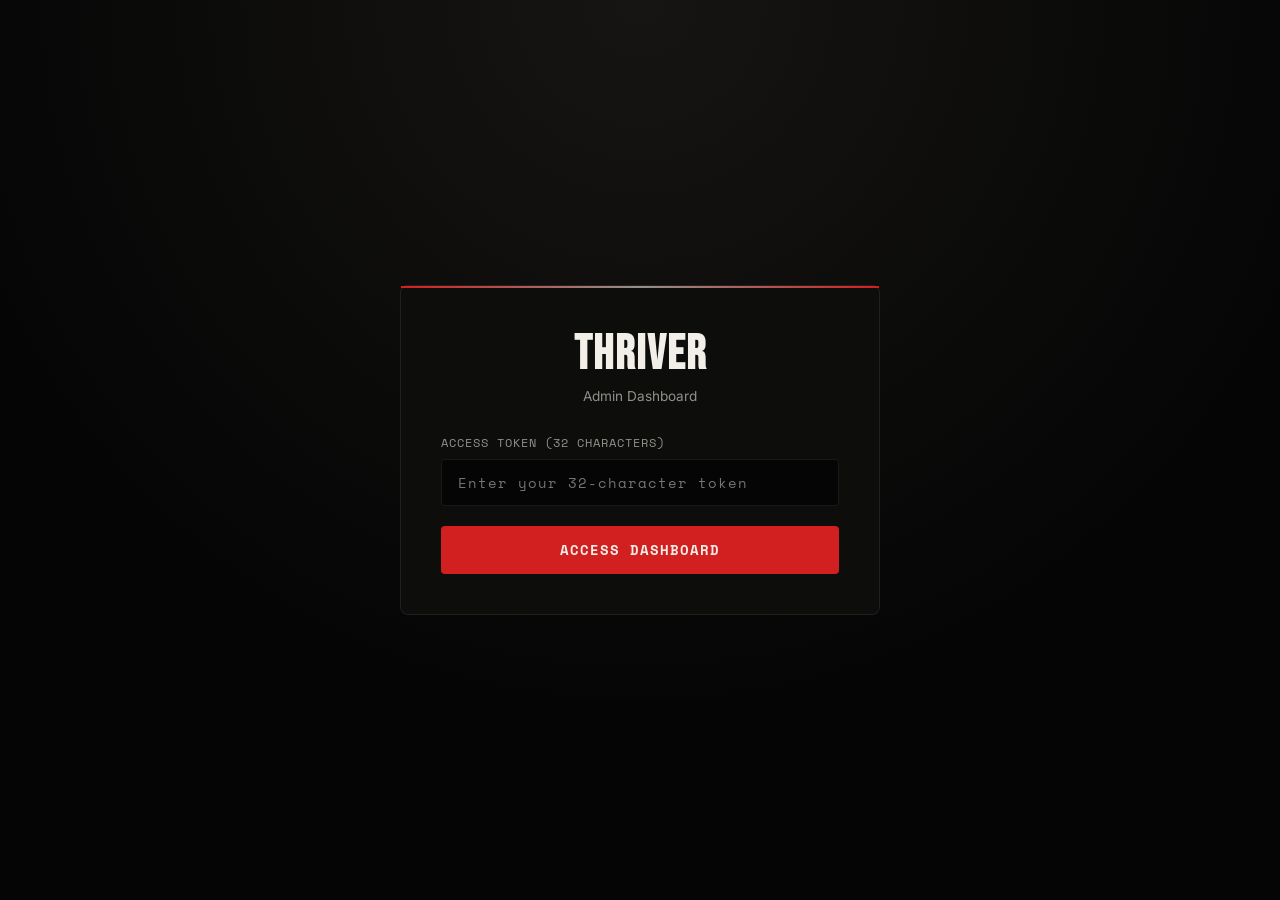
==== commit 4525ac6a: "Fix: Embed admin tokens in HTML for local testing - Reverted to embedded tokens for file:// protocol" ====
--- a/admin.html
+++ b/admin.html
@@ -752,17 +752,17 @@
         </div>
     </div>
 
-    <script src="admin-config.js"></script>
     <script>
+        // Admin Configuration
+        const ADMIN_CONFIG = {
+            tokens: [
+                'THRIVER2026ADMINACCESSKEY32',
+                'X7K9M2N4P6Q8R1S3T5U7V9W0Y2Z4A6B8'
+            ]
+        };
+
         document.addEventListener('DOMContentLoaded', function() {
             const TOKEN_KEY = 'thriver_admin_token';
-            const ADMIN_CONFIG = window.ADMIN_CONFIG;
-
-            if (!ADMIN_CONFIG || !ADMIN_CONFIG.tokens) {
-                alert('Error: admin-config.js not found. For local testing, ensure admin-config.js is in the same directory as admin.html.');
-                document.getElementById('loginForm').innerHTML = '<p style="color: var(--blood); text-align: center; padding: 20px;">Configuration file missing. Ensure admin-config.js exists in the same directory.</p>';
-                return;
-            }
 
             // Sample products data
             let products = [
